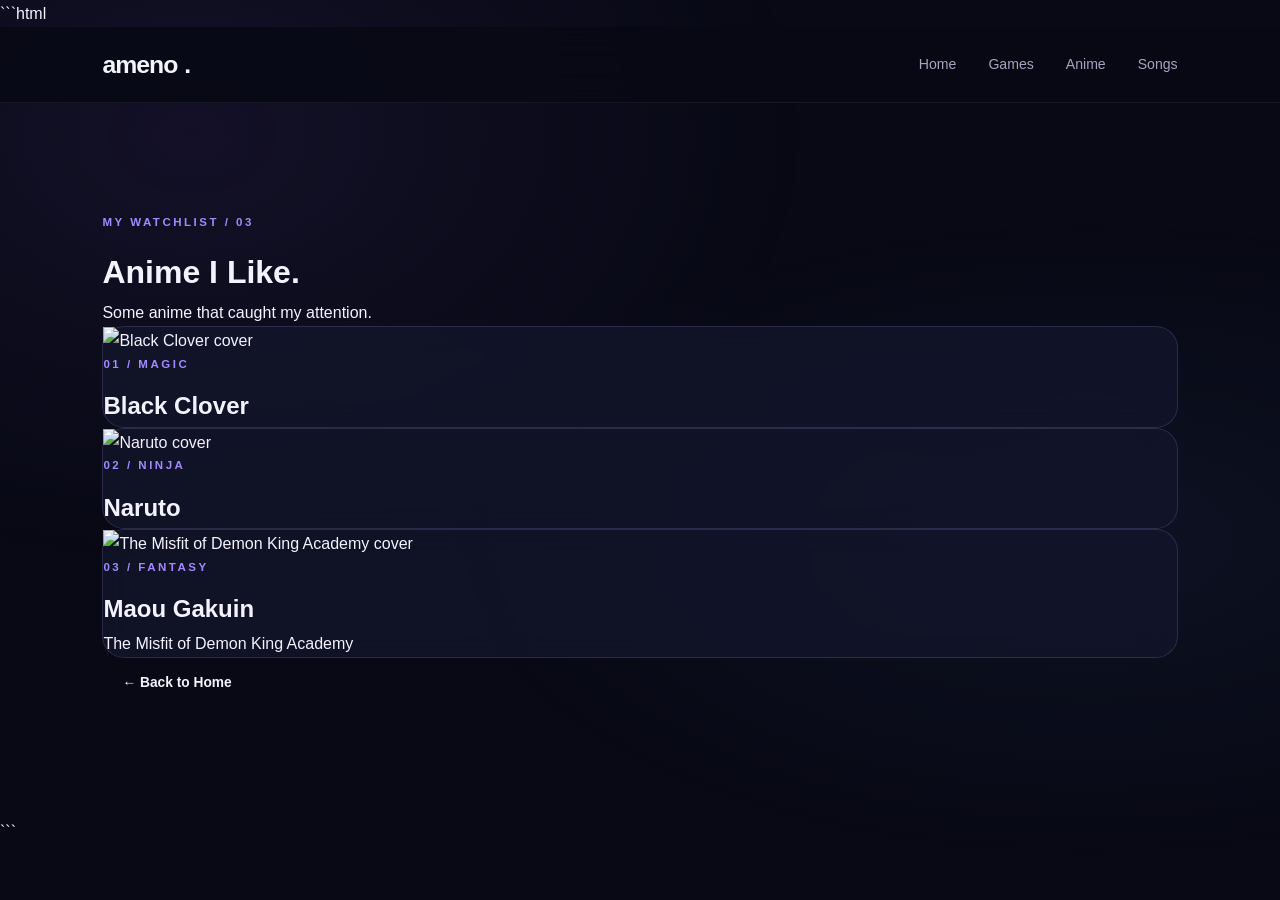
==== anime.html @ 4ad90854 "Add anime.html with initial content and layout" ====
```html
<!DOCTYPE html>
<html lang="en">
<head>
  <meta charset="UTF-8">
  <meta name="viewport" content="width=device-width, initial-scale=1.0">
  <title>Anime | ameno.</title>
  <link rel="stylesheet" href="style.css">
</head>
<body>
  <header class="topbar">
    <a href="index.html" class="brand">ameno<span>.</span></a>

    <button class="menu-toggle" id="menuToggle"
      aria-label="Toggle navigation" aria-expanded="false">☰</button>

    <nav class="nav-links" id="navLinks">
      <a href="index.html">Home</a>
      <a href="games.html">Games</a>
      <a href="anime.html">Anime</a>
      <a href="songs.html">Songs</a>
    </nav>
  </header>

  <main class="section">
    <div class="page-header reveal">
      <p class="section-index">MY WATCHLIST / 03</p>
      <h1>Anime I Like<span>.</span></h1>
      <p class="page-description">
        Some anime that caught my attention.
      </p>
    </div>

    <div class="anime-grid">
      <article class="anime-card glass reveal">
        <img
          src="https://placehold.co/600x850/17152b/c7b5ff?text=BLACK+CLOVER"
          alt="Black Clover cover">
        <div class="anime-info">
          <p class="section-index">01 / MAGIC</p>
          <h2>Black Clover</h2>
        </div>
      </article>

      <article class="anime-card glass reveal">
        <img
          src="https://placehold.co/600x850/17152b/c7b5ff?text=NARUTO"
          alt="Naruto cover">
        <div class="anime-info">
          <p class="section-index">02 / NINJA</p>
          <h2>Naruto</h2>
        </div>
      </article>

      <article class="anime-card glass reveal">
        <img
          src="https://placehold.co/600x850/17152b/c7b5ff?text=MAOU+GAKUIN"
          alt="The Misfit of Demon King Academy cover">
        <div class="anime-info">
          <p class="section-index">03 / FANTASY</p>
          <h2>Maou Gakuin</h2>
          <p>The Misfit of Demon King Academy</p>
        </div>
      </article>
    </div>

    <div class="page-bottom reveal">
      <a href="index.html" class="button">← Back to Home</a>
    </div>
  </main>

  <button id="topButton" class="top-button"
    aria-label="Back to top">↑</button>

  <script src="script.js"></script>
</body>
</html>
```
---- style.css ----
/* =========================
   AMENO. — GLOBAL STYLE
========================= */

:root {
  --bg: #080914;
  --bg-soft: #0d1020;
  --panel: rgba(20, 23, 45, 0.72);
  --panel-hover: rgba(30, 33, 61, 0.88);
  --text: #f4f2ff;
  --muted: #a4a5c0;
  --purple: #a18aff;
  --purple-light: #c5b7ff;
  --blue: #85b8ff;
  --border: rgba(177, 165, 255, 0.16);
  --radius: 22px;
  --font: "DM Sans", sans-serif;
  --heading: "Space Grotesk", sans-serif;
}

* {
  box-sizing: border-box;
  margin: 0;
  padding: 0;
}

html {
  scroll-behavior: smooth;
  scroll-padding-top: 100px;
}

body {
  position: relative;
  overflow-x: hidden;
  background: var(--bg);
  color: var(--text);
  font-family: var(--font);
  line-height: 1.7;
}

body::before {
  position: fixed;
  inset: 0;
  z-index: -2;
  background:
    radial-gradient(ellipse at 15% 15%, rgba(91, 69, 173, 0.13), transparent 40%),
    radial-gradient(ellipse at 85% 60%, rgba(61, 94, 165, 0.10), transparent 42%);
  content: "";
  pointer-events: none;
}

a {
  color: inherit;
}

button,
a {
  -webkit-tap-highlight-color: transparent;
}

button {
  font: inherit;
}

img {
  display: block;
  max-width: 100%;
}

::selection {
  color: white;
  background: #7560c8;
}

.ambient {
  position: fixed;
  z-index: -1;
  width: 350px;
  height: 350px;
  border-radius: 50%;
  filter: blur(110px);
  opacity: 0.12;
  pointer-events: none;
}

.ambient-one {
  top: 10%;
  left: -180px;
  background: #8a62ff;
}

.ambient-two {
  right: -180px;
  bottom: 5%;
  background: #4b8dff;
}

/* =========================
   HEADER & NAVIGATION
========================= */

.topbar {
  position: sticky;
  top: 0;
  z-index: 100;
  display: flex;
  align-items: center;
  justify-content: space-between;
  min-height: 76px;
  padding: 14px 8%;
  border-bottom: 1px solid rgba(255, 255, 255, 0.055);
  background: rgba(8, 9, 20, 0.82);
  backdrop-filter: blur(18px);
  -webkit-backdrop-filter: blur(18px);
}

.brand {
  display: inline-flex;
  align-items: center;
  gap: 7px;
  font-family: var(--heading);
  font-size: 1.55rem;
  font-weight: 700;
  text-decoration: none;
  letter-spacing: -1px;
}

.brand-mark,
.brand-dot {
  color: var(--purple);
}

.brand-mark {
  font-size: 1.1rem;
}

.topbar nav {
  display: flex;
  align-items: center;
  gap: 32px;
}

.topbar nav a {
  color: var(--muted);
  font-size: 0.88rem;
  text-decoration: none;
  transition: color 0.2s ease;
}

.topbar nav a:hover {
  color: var(--text);
}

.topbar nav .nav-cta {
  padding: 9px 16px;
  border: 1px solid var(--border);
  border-radius: 100px;
  color: var(--text);
}

.topbar nav .nav-cta:hover {
  border-color: var(--purple);
  background: rgba(161, 138, 255, 0.1);
}

.menu-toggle {
  display: none;
  border: 0;
  background: transparent;
  color: var(--text);
  font-size: 1.5rem;
  cursor: pointer;
}

/* =========================
   GENERAL SECTIONS
========================= */

.section {
  position: relative;
  width: min(1120px, 84%);
  margin-inline: auto;
  padding: 110px 0;
}

.section-heading {
  margin-bottom: 42px;
}

.section-index {
  display: inline-block;
  margin-bottom: 12px;
  color: var(--purple);
  font-size: 0.72rem;
  font-weight: 700;
  letter-spacing: 2.5px;
}

.section-heading h2,
.contact-panel h2 {
  font-family: var(--heading);
  font-size: clamp(2rem, 4vw, 3.2rem);
  font-weight: 600;
  line-height: 1.2;
  letter-spacing: -1.8px;
}

.section-heading h2 em,
.contact-panel h2 em {
  color: var(--purple-light);
  font-style: normal;
}

.glass {
  border: 1px solid var(--border);
  border-radius: var(--radius);
  background: var(--panel);
  backdrop-filter: blur(14px);
  -webkit-backdrop-filter: blur(14px);
}

/* =========================
   HERO
========================= */

.hero {
  display: grid;
  grid-template-columns: 1.1fr 0.9fr;
  align-items: center;
  gap: 60px;
  min-height: 690px;
  padding-top: 80px;
  padding-bottom: 120px;
}

.hero-copy {
  position: relative;
  z-index: 2;
}

.eyebrow {
  display: inline-flex;
  align-items: center;
  gap: 10px;
  padding: 8px 13px;
  border: 1px solid var(--border);
  border-radius: 100px;
  background: rgba(255, 255, 255, 0.025);
  color: var(--muted);
  font-size: 0.68rem;
  font-weight: 600;
  letter-spacing: 1.5px;
}

.pulse {
  width: 7px;
  height: 7px;
  border-radius: 50%;
  background: #91e8c3;
  box-shadow: 0 0 12px rgba(145, 232, 195, 0.6);
  animation: pulse 2s infinite;
}

.jp {
  margin-top: 30px;
  color: var(--purple-light);
  font-size: 0.9rem;
  letter-spacing: 2px;
}

.hero h1 {
  margin: 12px 0 20px;
  font-family: var(--heading);
  font-size: clamp(2.6rem, 5.2vw, 4.7rem);
  font-weight: 700;
  line-height: 1.08;
  letter-spacing: -3px;
}

.hero h1 > span:first-of-type {
  color: var(--purple-light);
}

.title-star {
  display: inline-block;
  margin-left: 8px;
  color: var(--purple);
  font-size: 0.55em;
  vertical-align: top;
}

.hero-desc {
  max-width: 420px;
  color: var(--muted);
  font-size: 1rem;
}

.hero-actions {
  display: flex;
  flex-wrap: wrap;
  gap: 13px;
  margin-top: 30px;
}

.button {
  display: inline-flex;
  align-items: center;
  justify-content: center;
  gap: 12px;
  min-height: 46px;
  padding: 12px 19px;
  border: 1px solid transparent;
  border-radius: 12px;
  font-size: 0.86rem;
  font-weight: 700;
  text-decoration: none;
  transition:
    transform 0.2s ease,
    background 0.2s ease,
    border-color 0.2s ease;
}

.button:hover {
  transform: translateY(-3px);
}

.button.primary {
  background: linear-gradient(120deg, #a28bff, #8072e8);
  color: #111020;
  box-shadow: 0 8px 28px rgba(126, 103, 231, 0.2);
}

.button.primary:hover {
  background: linear-gradient(120deg, #c2b3ff, #9a8bff);
}

.button.ghost {
  border-color: var(--border);
  background: rgba(255, 255, 255, 0.025);
  color: var(--text);
}

.button.ghost:hover {
  border-color: var(--purple);
}

.mini-status {
  display: flex;
  align-items: center;
  gap: 12px;
  margin-top: 43px;
}

.status-avatar {
  display: grid;
  width: 43px;
  height: 43px;
  place-items: center;
  border: 1px solid var(--border);
  border-radius: 14px;
  background: linear-gradient(135deg, #252344, #171a32);
  color: var(--purple-light);
  font-size: 1.2rem;
}

.mini-status > div {
  display: flex;
  flex-direction: column;
}

.mini-status strong {
  font-size: 0.85rem;
}

.mini-status small {
  color: var(--muted);
  font-size: 0.72rem;
}

.status-live {
  margin-left: auto;
  color: #91e8c3;
  font-size: 0.65rem;
  letter-spacing: 1px;
}

/* Hero artwork */

.hero-art {
  position: relative;
  display: grid;
  min-width: 0;
  min-height: 460px;
  place-items: center;
}

.character-card {
  position: relative;
  z-index: 2;
  width: min(310px, 80%);
  overflow: hidden;
  border: 1px solid rgba(191, 174, 255, 0.3);
  border-radius: 170px 170px 24px 24px;
  background: #16152b;
  box-shadow:
    0 0 70px rgba(132, 104, 255, 0.13),
    0 25px 70px rgba(0, 0, 0, 0.3);
  transform: rotate(2deg);
  transition: transform 0.4s ease;
}

.character-card:hover {
  transform: rotate(0deg) translateY(-5px);
}

.anime-art {
  width: 100%;
  height: 400px;
  object-fit: cover;
  object-position: center;
}

.character-caption {
  display: flex;
  align-items: center;
  justify-content: space-between;
  padding: 13px 17px;
  background: rgba(17, 16, 35, 0.95);
  font-size: 0.74rem;
}

.character-caption span:last-child {
  color: var(--purple-light);
}

.art-orbit {
  position: absolute;
  width: 390px;
  height: 390px;
  border: 1px solid rgba(174, 157, 255, 0.15);
  border-radius: 50%;
}

.orbit-a {
  transform: rotate(28deg) scaleY(0.75);
}

.orbit-b {
  transform: rotate(-35deg) scaleY(0.85);
  border-style: dashed;
  opacity: 0.65;
}

.art-label {
  position: absolute;
  z-index: 3;
  color: var(--muted);
  font-size: 0.62rem;
  letter-spacing: 2px;
}

.label-top {
  top: 15px;
  right: 0;
}

.label-bottom {
  bottom: 12px;
  left: 0;
}

.label-bottom span {
  color: var(--purple);
}

.art-spark {
  position: absolute;
  z-index: 3;
  color: var(--purple-light);
  animation: float 4s ease-in-out infinite;
}

.spark-one {
  top: 17%;
  left: 7%;
  font-size: 2rem;
}

.spark-two {
  top: 38%;
  right: 3%;
  font-size: 1.5rem;
  animation-delay: -1s;
}

.spark-three {
  right: 13%;
  bottom: 15%;
  font-size: 1.3rem;
  animation-delay: -2s;
}

.scroll-cue {
  position: absolute;
  bottom: 35px;
  left: 0;
  display: flex;
  align-items: center;
  gap: 12px;
  color: var(--muted);
  font-size: 0.63rem;
  letter-spacing: 2px;
  text-decoration: none;
}

.scroll-cue span {
  width: 26px;
  height: 1px;
  background: var(--purple);
}

/* =========================
   ABOUT ME
========================= */

.about-grid {
  display: grid;
  grid-template-columns: 1.1fr 0.9fr;
  gap: 22px;
}

.about-note {
  padding: 34px;
}

.note-icon {
  display: grid;
  width: 44px;
  height: 44px;
  margin-bottom: 24px;
  place-items: center;
  border: 1px solid var(--border);
  border-radius: 14px;
  background: rgba(161, 138, 255, 0.08);
  color: var(--purple-light);
  font-size: 1.4rem;
}

.about-note h3 {
  margin-bottom: 13px;
  font-family: var(--heading);
  font-size: 1.5rem;
}

.about-note p {
  color: #c3c3d8;
  font-size: 0.91rem;
  line-height: 1.9;
}

.about-note strong {
  color: var(--text);
}

.about-note .muted {
  margin-top: 23px;
  padding-top: 18px;
  border-top: 1px solid var(--border);
  color: var(--purple-light);
  font-size: 0.85rem;
  font-style: italic;
}

.stats-grid {
  display: grid;
  grid-template-columns: repeat(2, minmax(0, 1fr));
  gap: 15px;
}

/* Clickable stats */

.stat-link {
  display: flex;
  min-width: 0;
  min-height: 155px;
  flex-direction: column;
  align-items: flex-start;
  justify-content: center;
  padding: 22px;
  color: inherit;
  text-decoration: none;
  cursor: pointer;
  transition:
    transform 0.25s ease,
    border-color 0.25s ease,
    background 0.25s ease,
    box-shadow 0.25s ease;
}

.stat-link:hover {
  transform: translateY(-5px);
  border-color: rgba(161, 138, 255, 0.65);
  background: var(--panel-hover);
  box-shadow: 0 12px 35px rgba(87, 68, 160, 0.12);
}

.stat-link:focus-visible {
  outline: 2px solid var(--purple-light);
  outline-offset: 4px;
}

.stat-symbol {
  margin-bottom: 4px;
  color: var(--purple-light);
  font-size: 1.25rem;
}

.stat-link strong {
  font-family: var(--heading);
  font-size: 2rem;
  line-height: 1.3;
}

.stat-link small {
  margin-top: 7px;
  color: var(--muted);
  font-size: 0.64rem;
  font-weight: 700;
  letter-spacing: 1px;
}

/* Make anchor targets visible below sticky header */

#games,
#anime,
#songs {
  scroll-margin-top: 110px;
}

/* =========================
   INTEREST CARDS
========================= */

.interest-grid {
  display: grid;
  grid-template-columns: repeat(3, minmax(0, 1fr));
  gap: 22px;
}

.interest-card {
  min-width: 0;
  overflow: hidden;
  border: 1px solid var(--border);
  border-radius: var(--radius);
  background: rgba(16, 18, 36, 0.76);
  transition:
    transform 0.3s ease,
    border-color 0.3s ease,
    box-shadow 0.3s ease;
}

.interest-card:hover {
  transform: translateY(-7px);
  border-color: rgba(161, 138, 255, 0.42);
  box-shadow: 0 18px 45px rgba(0, 0, 0, 0.16);
}

.interest-art {
  position: relative;
  display: flex;
  min-height: 175px;
  align-items: flex-end;
  justify-content: space-between;
  overflow: hidden;
  padding: 20px;
}

.interest-art::before,
.interest-art::after {
  position: absolute;
  border: 1px solid rgba(255, 255, 255, 0.13);
  border-radius: 50%;
  content: "";
}

.interest-art::before {
  top: -65px;
  right: -25px;
  width: 190px;
  height: 190px;
}

.interest-art::after {
  top: -35px;
  right: 15px;
  width: 125px;
  height: 125px;
}

.interest-art span,
.interest-art b {
  position: relative;
  z-index: 1;
}

.interest-art span {
  font-size: 0.67rem;
  font-weight: 700;
  letter-spacing: 2px;
}

.interest-art b {
  font-size: 2rem;
  font-weight: 400;
}

.anime-bg {
  background:
    radial-gradient(circle at 80% 25%, rgba(198, 160, 255, 0.5), transparent 30%),
    linear-gradient(135deg, #322750, #15172f 75%);
}

.game-bg {
  background:
    radial-gradient(circle at 80% 25%, rgba(111, 177, 255, 0.4), transparent 30%),
    linear-gradient(135deg, #1b3652, #15172f 75%);
}

.music-bg {
  background:
    radial-gradient(circle at 80% 25%, rgba(255, 159, 215, 0.34), transparent 30%),
    linear-gradient(135deg, #482643, #17162f 75%);
}

.interest-content {
  padding: 24px;
}

.pill {
  display: inline-block;
  padding: 5px 9px;
  border: 1px solid var(--border);
  border-radius: 100px;
  color: var(--purple-light);
  font-size: 0.6rem;
  font-weight: 700;
  letter-spacing: 1.2px;
}

.interest-content h3 {
  margin: 15px 0 10px;
  font-family: var(--heading);
  font-size: 1.28rem;
  line-height: 1.4;
}

.interest-content p {
  min-height: 75px;
  color: var(--muted);
  font-size: 0.84rem;
  line-height: 1.8;
}

.interest-content ul {
  display: grid;
  gap: 10px;
  margin-top: 20px;
  padding-top: 17px;
  border-top: 1px solid var(--border);
  list-style: none;
}

.interest-content li {
  position: relative;
  padding-left: 18px;
  color: #d6d3eb;
  font-size: 0.83rem;
}

.interest-content li::before {
  position: absolute;
  top: 0;
  left: 0;
  color: var(--purple);
  content: "✦";
  font-size: 0.7rem;
}

.interest-content li strong {
  color: var(--text);
}

/* =========================
   GALLERY / MOODBOARD
========================= */

.moodboard {
  display: grid;
  grid-template-columns: 1.2fr 0.8fr 0.8fr;
  grid-template-rows: 150px 150px;
  gap: 16px;
}

.mood {
  position: relative;
  display: flex;
  align-items: flex-end;
  justify-content: space-between;
  overflow: hidden;
  padding: 22px;
  border: 1px solid var(--border);
  border-radius: 20px;
  background: linear-gradient(135deg, #24203f, #10152b);
  transition: transform 0.3s ease, border-color 0.3s ease;
}

.mood:hover {
  transform: translateY(-4px);
  border-color: rgba(161, 138, 255, 0.45);
}

.mood::before {
  position: absolute;
  top: -55px;
  right: -30px;
  width: 180px;
  height: 180px;
  border: 1px solid rgba(202, 187, 255, 0.2);
  border-radius: 50%;
  content: "";
}

.mood span,
.mood b {
  position: relative;
  z-index: 1;
}

.mood span {
  font-size: 0.77rem;
  letter-spacing: 1px;
}

.mood b {
  color: var(--purple-light);
  font-size: 1.8rem;
  font-weight: 400;
}

.mood-one {
  grid-row: span 2;
  background:
    radial-gradient(ellipse at 65% 20%, rgba(172, 129, 255, 0.28), transparent 50%),
    linear-gradient(145deg, #292044, #111429);
}

.mood-two {
  background:
    radial-gradient(ellipse at 80% 20%, rgba(111, 170, 255, 0.24), transparent 50%),
    linear-gradient(145deg, #172d48, #111429);
}

.mood-three {
  background:
    radial-gradient(ellipse at 80% 20%, rgba(240, 153, 218, 0.22), transparent 50%),
    linear-gradient(145deg, #39233e, #111429);
}

.mood-four {
  grid-column: span 2;
  background:
    radial-gradient(ellipse at 80% 20%, rgba(154, 140, 255, 0.25), transparent 50%),
    linear-gradient(145deg, #242142, #111429);
}

/* =========================
   CONTACT
========================= */

.contact {
  padding-top: 80px;
  padding-bottom: 110px;
}

.contact-panel {
  position: relative;
  overflow: hidden;
  padding: 65px 30px;
  border: 1px solid var(--border);
  border-radius: 28px;
  background:
    radial-gradient(ellipse at 50% 120%, rgba(121, 94, 224, 0.19), transparent 60%),
    rgba(18, 19, 39, 0.82);
  text-align: center;
}

.contact-panel h2 {
  max-width: 700px;
  margin: 0 auto;
}

.contact-panel > p {
  max-width: 470px;
  margin: 20px auto 25px;
  color: var(--muted);
  font-size: 0.92rem;
}

.contact-star {
  margin: 5px 0 18px;
  color: var(--purple-light);
  font-size: 2rem;
  animation: float 4s ease-in-out infinite;
}

.contact-panel > small {
  display: block;
  margin-top: 15px;
  color: #8586a5;
  font-size: 0.7rem;
}

/* =========================
   FOOTER
========================= */

footer {
  display: flex;
  align-items: center;
  justify-content: space-between;
  gap: 20px;
  padding: 25px 8%;
  border-top: 1px solid rgba(255, 255, 255, 0.07);
  background: rgba(8, 9, 20, 0.65);
}

footer .brand {
  font-size: 1.25rem;
}

footer > span,
footer > a:last-child {
  color: var(--muted);
  font-size: 0.65rem;
  letter-spacing: 1.2px;
  text-decoration: none;
}

footer > a:last-child:hover {
  color: var(--purple-light);
}

/* Back to top button */

.top-button {
  position: fixed;
  right: 25px;
  bottom: 25px;
  z-index: 90;
  display: grid;
  width: 43px;
  height: 43px;
  place-items: center;
  border: 1px solid var(--border);
  border-radius: 14px;
  background: rgba(22, 22, 44, 0.92);
  color: var(--text);
  font-size: 1.2rem;
  cursor: pointer;
  opacity: 0;
  pointer-events: none;
  transform: translateY(10px);
  transition: opacity 0.25s ease, transform 0.25s ease;
}

.top-button.visible {
  opacity: 1;
  pointer-events: auto;
  transform: translateY(0);
}

.top-button:hover {
  border-color: var(--purple);
}

/* =========================
   REVEAL ANIMATION
========================= */

.reveal {
  animation: reveal-in 0.8s ease both;
}

@keyframes reveal-in {
  from {
    opacity: 0;
    transform: translateY(18px);
  }

  to {
    opacity: 1;
    transform: translateY(0);
  }
}

@keyframes float {
  0%, 100% {
    transform: translateY(0);
  }

  50% {
    transform: translateY(-10px);
  }
}

@keyframes pulse {
  0%, 100% {
    opacity: 1;
  }

  50% {
    opacity: 0.45;
  }
}

/* =========================
   TABLET
========================= */

@media (max-width: 900px) {
  .section {
    width: 88%;
    padding-top: 85px;
    padding-bottom: 85px;
  }

  .hero {
    gap: 25px;
    min-height: 610px;
  }

  .hero h1 {
    font-size: clamp(2.5rem, 6vw, 3.6rem);
  }

  .hero-art {
    min-height: 390px;
  }

  .character-card {
    width: min(280px, 90%);
  }

  .anime-art {
    height: 340px;
  }

  .art-orbit {
    width: 310px;
    height: 310px;
  }

  .about-grid {
    grid-template-columns: 1fr;
  }

  .interest-grid {
    grid-template-columns: repeat(2, minmax(0, 1fr));
  }

  .moodboard {
    grid-template-rows: 130px 130px;
  }
}

/* =========================
   MOBILE
========================= */

@media (max-width: 600px) {
  .topbar {
    min-height: 66px;
    padding: 12px 6%;
  }

  .brand {
    font-size: 1.4rem;
  }

  .menu-toggle {
    display: block;
  }

  .topbar nav {
    position: absolute;
    top: calc(100% + 1px);
    right: 0;
    left: 0;
    display: none;
    align-items: stretch;
    gap: 0;
    padding: 12px 6% 18px;
    border-bottom: 1px solid var(--border);
    background: rgba(8, 9, 20, 0.97);
    backdrop-filter: blur(18px);
  }

  .topbar nav.open {
    display: flex;
    flex-direction: column;
  }

  .topbar nav a {
    padding: 12px 5px;
  }

  .topbar nav .nav-cta {
    margin-top: 6px;
    text-align: center;
  }

  .section {
    width: 88%;
    padding-top: 72px;
    padding-bottom: 72px;
  }

  .hero {
    grid-template-columns: 1fr;
    gap: 25px;
    min-height: auto;
    padding-top: 65px;
    padding-bottom: 100px;
  }

  .hero h1 {
    font-size: clamp(2.6rem, 11vw, 4rem);
    letter-spacing: -2px;
  }

  .jp {
    margin-top: 23px;
  }

  .hero-desc {
    font-size: 0.9rem;
  }

  .hero-art {
    min-height: 390px;
    margin-top: 10px;
  }

  .character-card {
    width: min(280px, 76%);
  }

  .anime-art {
    height: 350px;
  }

  .art-orbit {
    width: min(340px, 95vw);
    height: min(340px, 95vw);
  }

  .label-top {
    right: 3%;
  }

  .label-bottom {
    left: 3%;
  }

  .scroll-cue {
    bottom: 30px;
  }

  .section-heading {
    margin-bottom: 30px;
  }

  .section-heading h2,
  .contact-panel h2 {
    font-size: clamp(2rem, 9vw, 2.8rem);
    letter-spacing: -1.3px;
  }

  .about-note {
    padding: 25px;
  }

  .about-note h3 {
    font-size: 1.35rem;
  }

  .about-note p {
    font-size: 0.86rem;
  }

  .stats-grid {
    gap: 11px;
  }

  .stat-link {
    min-height: 135px;
    padding: 17px;
  }

  .stat-link strong {
    font-size: 1.7rem;
  }

  .stat-link small {
    font-size: 0.58rem;
    letter-spacing: 0.6px;
  }

  .interest-grid {
    grid-template-columns: 1fr;
    gap: 18px;
  }

  .interest-art {
    min-height: 155px;
  }

  .interest-content p {
    min-height: auto;
  }

  .moodboard {
    grid-template-columns: 1fr 1fr;
    grid-template-rows: 170px 120px 120px;
    gap: 11px;
  }

  .mood {
    padding: 15px;
  }

  .mood-one {
    grid-row: span 2;
  }

  .mood-four {
    grid-column: span 2;
  }

  .contact {
    padding-top: 50px;
  }

  .contact-panel {
    padding: 45px 20px;
  }

  .contact-panel > p {
    font-size: 0.85rem;
  }

  footer {
    flex-wrap: wrap;
    justify-content: center;
    padding: 25px 6%;
    text-align: center;
  }

  footer > span {
    order: 3;
    width: 100%;
  }

  .top-button {
    right: 15px;
    bottom: 15px;
  }
}

/* =========================
   SMALL MOBILE
========================= */

@media (max-width: 360px) {
  .hero h1 {
    font-size: 2.35rem;
  }

  .hero-actions {
    flex-direction: column;
    align-items: stretch;
  }

  .mini-status {
    gap: 8px;
  }

  .mini-status small {
    font-size: 0.65rem;
  }

  .status-live {
    font-size: 0.55rem;
  }

  .stat-link {
    padding: 13px;
  }

  .stat-link strong {
    font-size: 1.5rem;
  }
}

/* Respect accessibility preferences */

@media (prefers-reduced-motion: reduce) {
  *,
  *::before,
  *::after {
    scroll-behavior: auto !important;
    animation-duration: 0.01ms !important;
    animation-iteration-count: 1 !important;
    transition-duration: 0.01ms !important;
  }
}


/* Scroll reveal */
.reveal {
  opacity: 0;
  transform: translateY(22px);
  transition:
    opacity 0.65s ease,
    transform 0.65s ease;
}

.reveal.in-view {
  opacity: 1;
  transform: translateY(0);
}
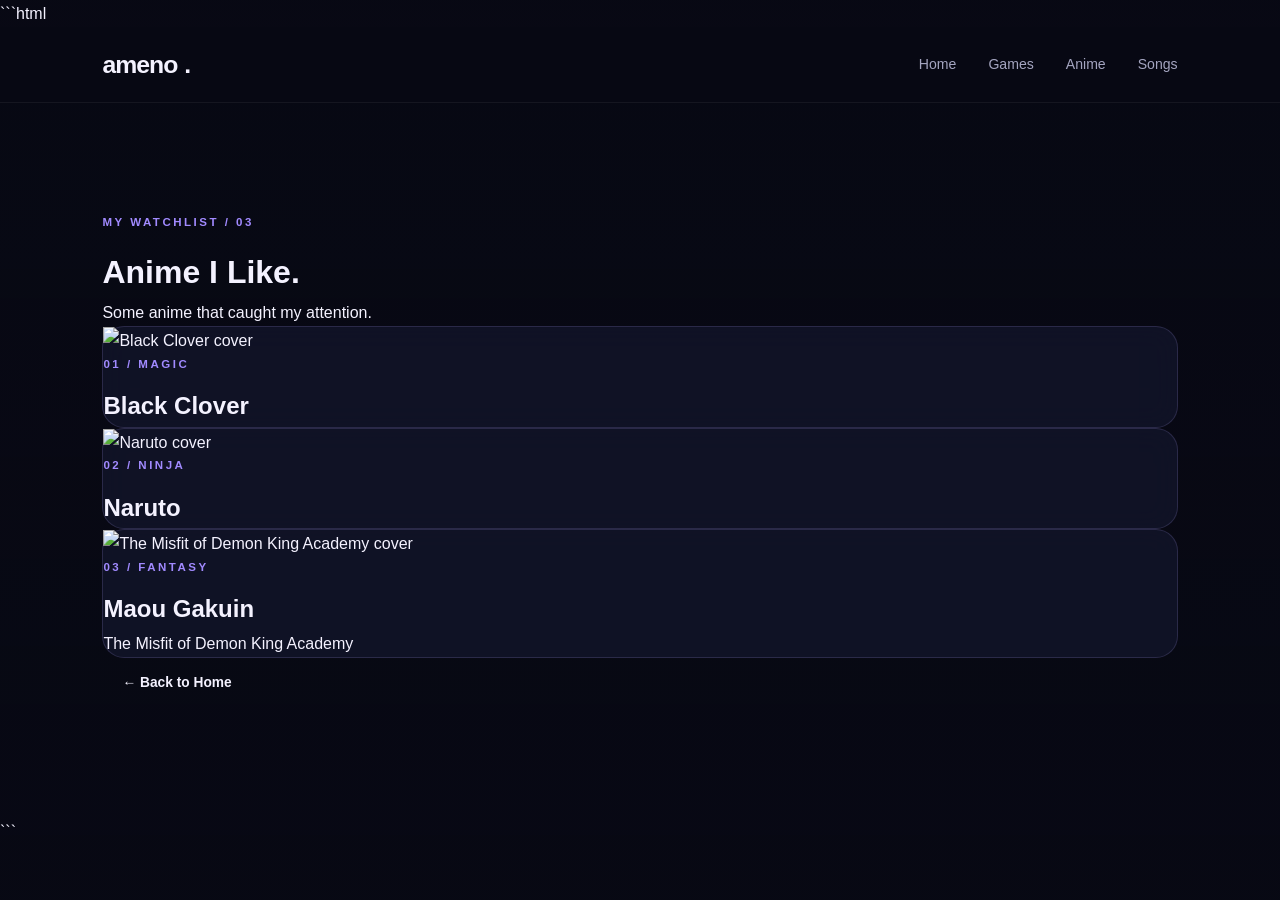
==== commit 1a0d2ec8: "Update anime.html" ====
--- a/anime.html
+++ b/anime.html
@@ -34,7 +34,7 @@
     <div class="anime-grid">
       <article class="anime-card glass reveal">
         <img
-          src="https://placehold.co/600x850/17152b/c7b5ff?text=BLACK+CLOVER"
+          src="https://i.pinimg.com/736x/27/dd/a6/27dda6bb9b3f27ebf2ee9bd5dd9ac6cd.jpgR"
           alt="Black Clover cover">
         <div class="anime-info">
           <p class="section-index">01 / MAGIC</p>
@@ -44,7 +44,7 @@
 
       <article class="anime-card glass reveal">
         <img
-          src="https://placehold.co/600x850/17152b/c7b5ff?text=NARUTO"
+          src="https://i.pinimg.com/736x/a8/4e/79/a84e79ad5d11991ee4a827ebd3284d70.jpg"
           alt="Naruto cover">
         <div class="anime-info">
           <p class="section-index">02 / NINJA</p>
@@ -54,7 +54,7 @@
 
       <article class="anime-card glass reveal">
         <img
-          src="https://placehold.co/600x850/17152b/c7b5ff?text=MAOU+GAKUIN"
+          src="https://i.pinimg.com/736x/e4/8b/f3/e48bf3ddf693b8698933d5f902a15b43.jpg"
           alt="The Misfit of Demon King Academy cover">
         <div class="anime-info">
           <p class="section-index">03 / FANTASY</p>
--- a/style.css
+++ b/style.css
@@ -39,16 +39,22 @@
   line-height: 1.7;
 }
 
+
 body::before {
   position: fixed;
   inset: 0;
   z-index: -2;
   background:
-    radial-gradient(ellipse at 15% 15%, rgba(91, 69, 173, 0.13), transparent 40%),
-    radial-gradient(ellipse at 85% 60%, rgba(61, 94, 165, 0.10), transparent 42%);
+    linear-gradient(
+      rgba(8, 9, 20, 0.48),
+      rgba(8, 9, 20, 0.72)
+    ),
+    url("https://i.pinimg.com/1200x/83/8e/c8/838ec872b3f4133b260f1db4d7f894c8.jpg")
+    center center / cover no-repeat;
   content: "";
   pointer-events: none;
 }
+
 
 a {
   color: inherit;
@@ -1325,18 +1331,3 @@
     transition-duration: 0.01ms !important;
   }
 }
-
-
-/* Scroll reveal */
-.reveal {
-  opacity: 0;
-  transform: translateY(22px);
-  transition:
-    opacity 0.65s ease,
-    transform 0.65s ease;
-}
-
-.reveal.in-view {
-  opacity: 1;
-  transform: translateY(0);
-}
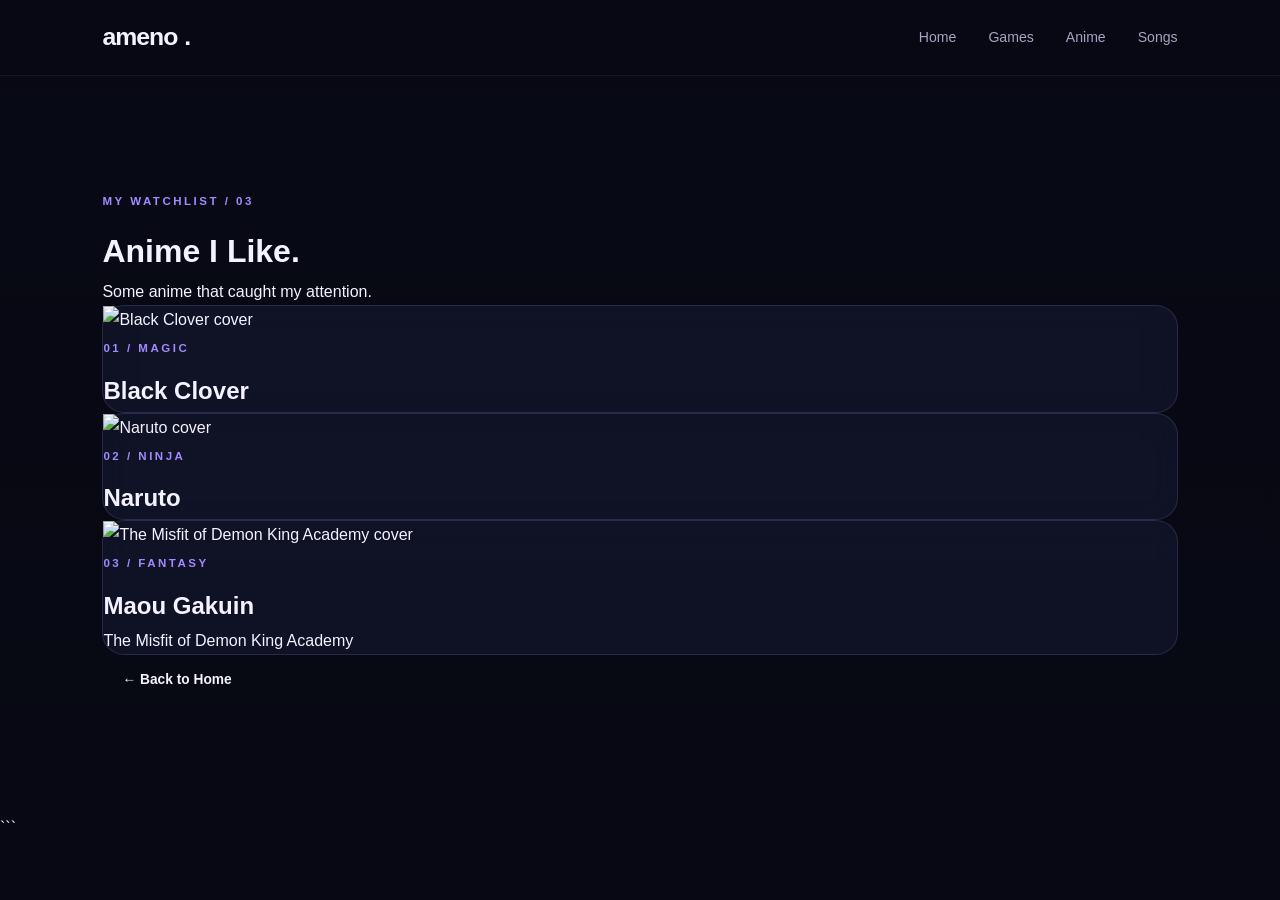
==== commit fe072a92: "Update anime.html" ====
--- a/anime.html
+++ b/anime.html
@@ -1,4 +1,3 @@
-```html
 <!DOCTYPE html>
 <html lang="en">
 <head>
@@ -34,7 +33,7 @@
     <div class="anime-grid">
       <article class="anime-card glass reveal">
         <img
-          src="https://i.pinimg.com/736x/27/dd/a6/27dda6bb9b3f27ebf2ee9bd5dd9ac6cd.jpgR"
+          src="https://i.pinimg.com/736x/8c/94/e2/8c94e285b7a7a8ae8dfb73b587fb9cfe.jpg"
           alt="Black Clover cover">
         <div class="anime-info">
           <p class="section-index">01 / MAGIC</p>
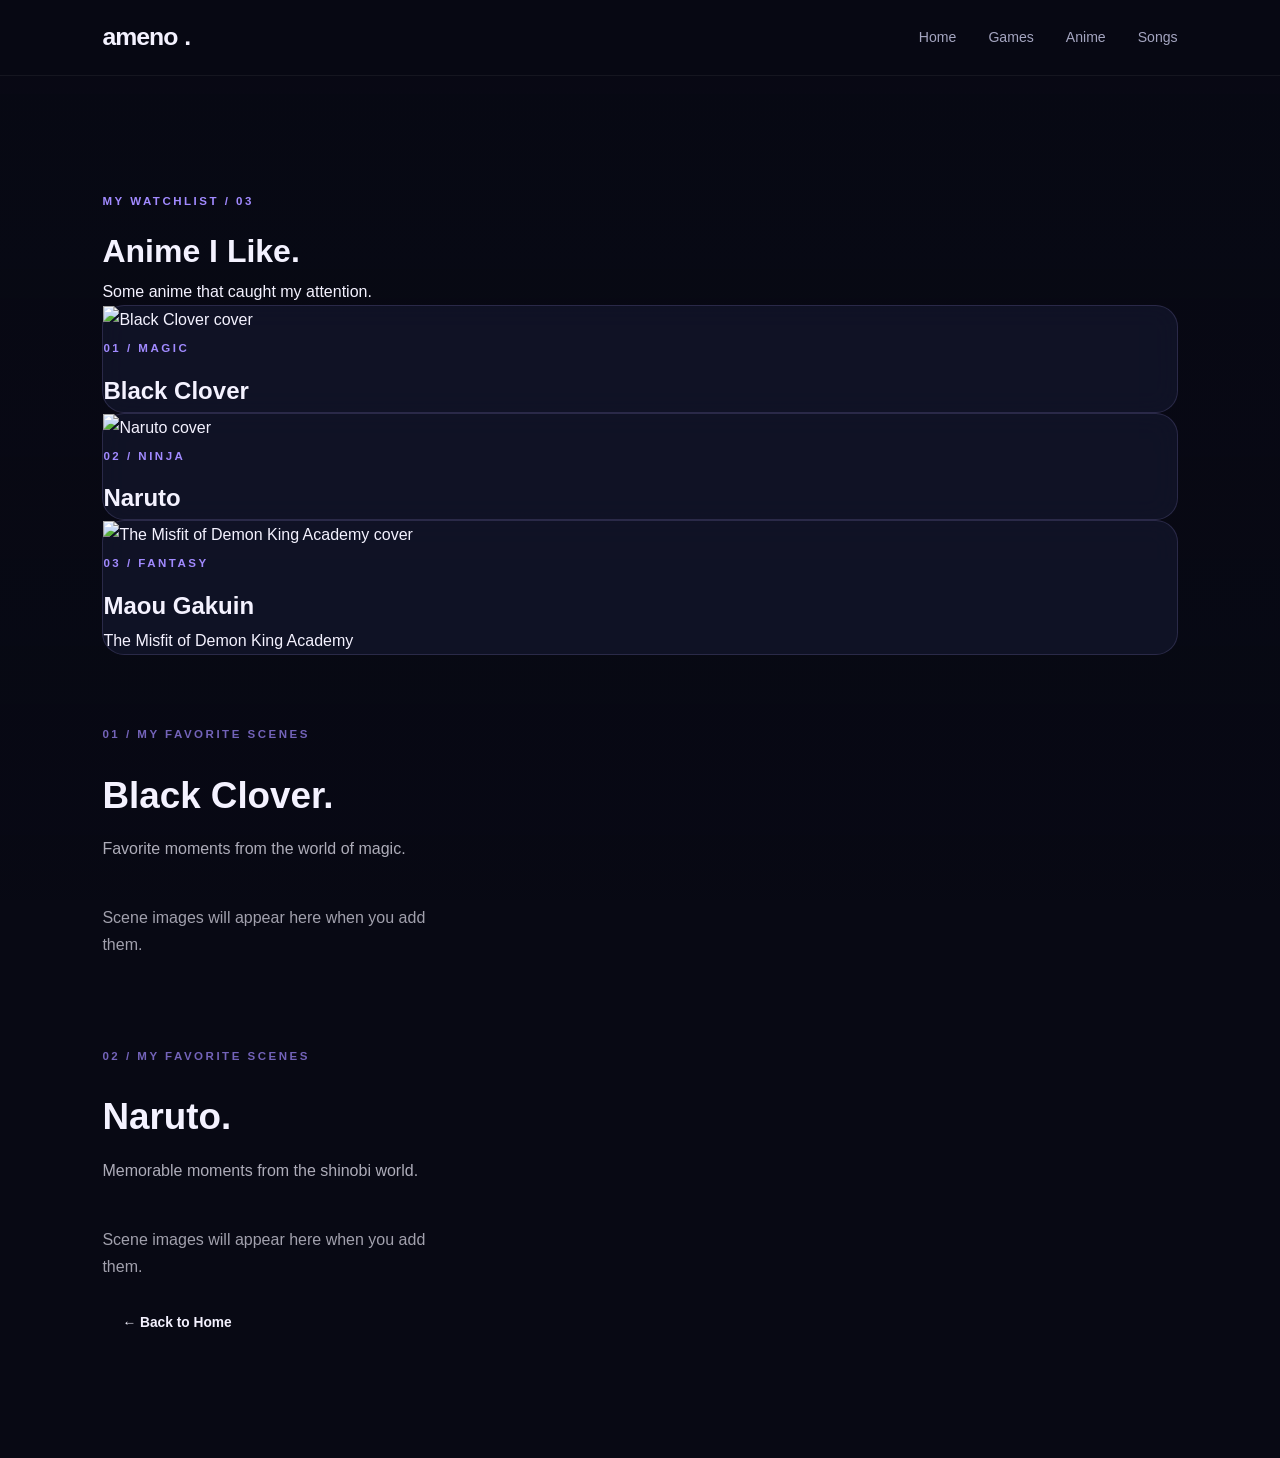
==== commit d1aabb7d: "Implement anime scene galleries and lightbox Added styles and structure for anime scene galleries an" ====
--- a/anime.html
+++ b/anime.html
@@ -1,3 +1,4 @@
+
 <!DOCTYPE html>
 <html lang="en">
 <head>
@@ -5,7 +6,205 @@
   <meta name="viewport" content="width=device-width, initial-scale=1.0">
   <title>Anime | ameno.</title>
   <link rel="stylesheet" href="style.css">
+
+  <style>
+    /* Anime scene galleries — scoped to this page */
+    .scene-section {
+      margin-top: 64px;
+      scroll-margin-top: 90px;
+    }
+
+    .scene-heading {
+      margin-bottom: 24px;
+    }
+
+    .scene-heading h2 {
+      font-size: clamp(1.6rem, 4vw, 2.3rem);
+      margin: 8px 0;
+    }
+
+    .scene-heading p {
+      opacity: .7;
+      line-height: 1.7;
+    }
+
+    .scene-grid {
+      display: grid;
+      grid-template-columns: repeat(3, minmax(0, 1fr));
+      gap: 18px;
+    }
+
+    .scene-card {
+      position: relative;
+      overflow: hidden;
+      border-radius: 14px;
+      border: 1px solid rgba(255,255,255,.1);
+      background: rgba(255,255,255,.035);
+      cursor: pointer;
+      padding: 0;
+      text-align: left;
+      color: inherit;
+      font: inherit;
+      transition: transform .25s ease, border-color .25s ease;
+    }
+
+    .scene-card:hover {
+      transform: translateY(-5px);
+      border-color: rgba(160,120,255,.7);
+    }
+
+    .scene-card img {
+      display: block;
+      width: 100%;
+      aspect-ratio: 16 / 10;
+      object-fit: cover;
+      transition: transform .35s ease;
+    }
+
+    .scene-card:hover img {
+      transform: scale(1.04);
+    }
+
+    .scene-caption {
+      display: block;
+      padding: 12px 14px;
+      font-size: .9rem;
+      opacity: .85;
+    }
+
+    .scene-empty {
+      opacity: .65;
+      line-height: 1.7;
+      padding: 18px 0;
+    }
+
+    /* Image lightbox */
+    .scene-lightbox {
+      position: fixed;
+      inset: 0;
+      z-index: 9999;
+      display: none;
+      align-items: center;
+      justify-content: center;
+      padding: 70px 76px;
+      background: rgba(5, 5, 14, .94);
+      backdrop-filter: blur(12px);
+    }
+
+    .scene-lightbox.is-open {
+      display: flex;
+    }
+
+    .scene-lightbox-content {
+      display: flex;
+      flex-direction: column;
+      align-items: center;
+      gap: 12px;
+      max-width: 100%;
+      max-height: 100%;
+    }
+
+    .scene-lightbox img {
+      display: block;
+      max-width: min(100%, 1100px);
+      max-height: calc(100vh - 150px);
+      width: auto;
+      height: auto;
+      object-fit: contain;
+      border-radius: 10px;
+      box-shadow: 0 0 50px rgba(115, 75, 255, .15);
+    }
+
+    .scene-lightbox-caption {
+      color: #fff;
+      text-align: center;
+      font-size: .95rem;
+    }
+
+    .scene-lightbox-close,
+    .scene-lightbox-arrow {
+      position: absolute;
+      display: grid;
+      place-items: center;
+      color: white;
+      background: rgba(255,255,255,.1);
+      border: 1px solid rgba(255,255,255,.16);
+      border-radius: 50%;
+      cursor: pointer;
+      transition: background .2s ease;
+    }
+
+    .scene-lightbox-close:hover,
+    .scene-lightbox-arrow:hover {
+      background: rgba(145,100,255,.5);
+    }
+
+    .scene-lightbox-close {
+      top: 22px;
+      right: 24px;
+      width: 44px;
+      height: 44px;
+      font-size: 25px;
+    }
+
+    .scene-lightbox-arrow {
+      top: 50%;
+      transform: translateY(-50%);
+      width: 48px;
+      height: 48px;
+      font-size: 27px;
+    }
+
+    .scene-lightbox-prev {
+      left: 18px;
+    }
+
+    .scene-lightbox-next {
+      right: 18px;
+    }
+
+    .scene-lightbox-count {
+      color: rgba(255,255,255,.6);
+      font-size: .8rem;
+    }
+
+    @media (max-width: 760px) {
+      .scene-grid {
+        grid-template-columns: repeat(2, minmax(0, 1fr));
+        gap: 12px;
+      }
+
+      .scene-lightbox {
+        padding: 65px 48px;
+      }
+
+      .scene-lightbox-arrow {
+        width: 38px;
+        height: 38px;
+        font-size: 22px;
+      }
+
+      .scene-lightbox-prev {
+        left: 5px;
+      }
+
+      .scene-lightbox-next {
+        right: 5px;
+      }
+
+      .scene-lightbox img {
+        max-height: calc(100vh - 150px);
+      }
+    }
+
+    @media (max-width: 420px) {
+      .scene-grid {
+        grid-template-columns: 1fr;
+      }
+    }
+  </style>
 </head>
+
 <body>
   <header class="topbar">
     <a href="index.html" class="brand">ameno<span>.</span></a>
@@ -30,6 +229,7 @@
       </p>
     </div>
 
+    <!-- Anime cover cards -->
     <div class="anime-grid">
       <article class="anime-card glass reveal">
         <img
@@ -63,15 +263,214 @@
       </article>
     </div>
 
+    <!-- Black Clover gallery -->
+    <section class="scene-section reveal" id="black-clover">
+      <div class="scene-heading">
+        <p class="section-index">01 / MY FAVORITE SCENES</p>
+        <h2>Black Clover<span>.</span></h2>
+        <p>Favorite moments from the world of magic.</p>
+      </div>
+
+      <div class="scene-grid" id="blackCloverGallery">
+        <!-- Add your Black Clover scene images here -->
+        <p class="scene-empty">
+          Your Black Clover scenes will appear here. Add image links to the
+          gallery code when you're ready.
+        </p>
+      </div>
+    </section>
+
+    <!-- Naruto gallery -->
+    <section class="scene-section reveal" id="naruto">
+      <div class="scene-heading">
+        <p class="section-index">02 / MY FAVORITE SCENES</p>
+        <h2>Naruto<span>.</span></h2>
+        <p>Memorable moments from the shinobi world.</p>
+      </div>
+
+      <div class="scene-grid" id="narutoGallery">
+        <!-- Add your Naruto scene images here -->
+        <p class="scene-empty">
+          Your Naruto scenes will appear here. Add image links to the
+          gallery code when you're ready.
+        </p>
+      </div>
+    </section>
+
     <div class="page-bottom reveal">
       <a href="index.html" class="button">← Back to Home</a>
     </div>
   </main>
 
+  <!-- Image viewer -->
+  <div class="scene-lightbox" id="sceneLightbox"
+    role="dialog" aria-modal="true" aria-label="Anime scene viewer">
+
+    <button class="scene-lightbox-close" id="sceneClose"
+      aria-label="Close image viewer">×</button>
+
+    <button class="scene-lightbox-arrow scene-lightbox-prev"
+      id="scenePrev" aria-label="Previous image">‹</button>
+
+    <div class="scene-lightbox-content">
+      <img id="sceneLargeImage" src="" alt="">
+      <div class="scene-lightbox-caption" id="sceneCaption"></div>
+      <div class="scene-lightbox-count" id="sceneCount"></div>
+    </div>
+
+    <button class="scene-lightbox-arrow scene-lightbox-next"
+      id="sceneNext" aria-label="Next image">›</button>
+  </div>
+
   <button id="topButton" class="top-button"
     aria-label="Back to top">↑</button>
 
   <script src="script.js"></script>
+
+  <script>
+    /*
+      Add scene images to the arrays below.
+      Each image needs a direct image URL and a caption.
+    */
+    const animeScenes = {
+      blackClover: [
+        // Example:
+        // {
+        //   src: "https://example.com/black-clover-scene.jpg",
+        //   title: "Asta's favorite moment"
+        // }
+      ],
+
+      naruto: [
+        // Example:
+        // {
+        //   src: "https://example.com/naruto-scene.jpg",
+        //   title: "Naruto's favorite moment"
+        // }
+      ]
+    };
+
+    const sceneGroups = {
+      blackClover: [],
+      naruto: []
+    };
+
+    function renderSceneGallery(galleryId, scenes, groupName) {
+      const gallery = document.getElementById(galleryId);
+      gallery.innerHTML = "";
+
+      if (!scenes.length) {
+        const empty = document.createElement("p");
+        empty.className = "scene-empty";
+        empty.textContent = "Scene images will appear here when you add them.";
+        gallery.appendChild(empty);
+        return;
+      }
+
+      scenes.forEach((scene, index) => {
+        const button = document.createElement("button");
+        button.type = "button";
+        button.className = "scene-card";
+        button.setAttribute("aria-label", "Open " + scene.title);
+
+        const image = document.createElement("img");
+        image.src = scene.src;
+        image.alt = scene.title;
+        image.loading = "lazy";
+
+        const caption = document.createElement("span");
+        caption.className = "scene-caption";
+        caption.textContent = scene.title;
+
+        button.append(image, caption);
+        button.addEventListener("click", () => openScene(groupName, index));
+        gallery.appendChild(button);
+      });
+    }
+
+    let currentSceneGroup = "blackClover";
+    let currentSceneIndex = 0;
+
+    const lightbox = document.getElementById("sceneLightbox");
+    const largeImage = document.getElementById("sceneLargeImage");
+    const caption = document.getElementById("sceneCaption");
+    const count = document.getElementById("sceneCount");
+    const closeButton = document.getElementById("sceneClose");
+
+    function openScene(groupName, index) {
+      currentSceneGroup = groupName;
+      currentSceneIndex = index;
+      updateSceneViewer();
+
+      lightbox.classList.add("is-open");
+      document.body.style.overflow = "hidden";
+      closeButton.focus();
+    }
+
+    function updateSceneViewer() {
+      const scenes = sceneGroups[currentSceneGroup];
+      if (!scenes || !scenes.length) return;
+
+      const scene = scenes[currentSceneIndex];
+      largeImage.src = scene.src;
+      largeImage.alt = scene.title;
+      caption.textContent = scene.title;
+      count.textContent =
+        (currentSceneIndex + 1) + " / " + scenes.length;
+    }
+
+    function moveScene(direction) {
+      const scenes = sceneGroups[currentSceneGroup];
+      if (!scenes || !scenes.length) return;
+
+      currentSceneIndex =
+        (currentSceneIndex + direction + scenes.length) % scenes.length;
+
+      updateSceneViewer();
+    }
+
+    function closeSceneViewer() {
+      lightbox.classList.remove("is-open");
+      largeImage.src = "";
+      document.body.style.overflow = "";
+    }
+
+    document.getElementById("scenePrev").addEventListener("click", () => {
+      moveScene(-1);
+    });
+
+    document.getElementById("sceneNext").addEventListener("click", () => {
+      moveScene(1);
+    });
+
+    closeButton.addEventListener("click", closeSceneViewer);
+
+    lightbox.addEventListener("click", event => {
+      if (event.target === lightbox) closeSceneViewer();
+    });
+
+    document.addEventListener("keydown", event => {
+      if (!lightbox.classList.contains("is-open")) return;
+
+      if (event.key === "Escape") closeSceneViewer();
+      if (event.key === "ArrowLeft") moveScene(-1);
+      if (event.key === "ArrowRight") moveScene(1);
+    });
+
+    sceneGroups.blackClover = animeScenes.blackClover;
+    sceneGroups.naruto = animeScenes.naruto;
+
+    renderSceneGallery(
+      "blackCloverGallery",
+      sceneGroups.blackClover,
+      "blackClover"
+    );
+
+    renderSceneGallery(
+      "narutoGallery",
+      sceneGroups.naruto,
+      "naruto"
+    );
+  </script>
 </body>
 </html>
-```
--- a/style.css
+++ b/style.css
@@ -1331,3 +1331,23 @@
     transition-duration: 0.01ms !important;
   }
 }
+
+```css
+.achievement-link {
+    display: inline-block;
+    margin-top: 12px;
+    padding: 9px 15px;
+    border: 1px solid #7857ff;
+    border-radius: 10px;
+    color: #c4b5fd;
+    text-decoration: none;
+    font-size: 14px;
+    transition: 0.25s ease;
+}
+
+.achievement-link:hover {
+    background: #7857ff;
+    color: #ffffff;
+    box-shadow: 0 0 16px rgba(120, 87, 255, 0.35);
+}
+```
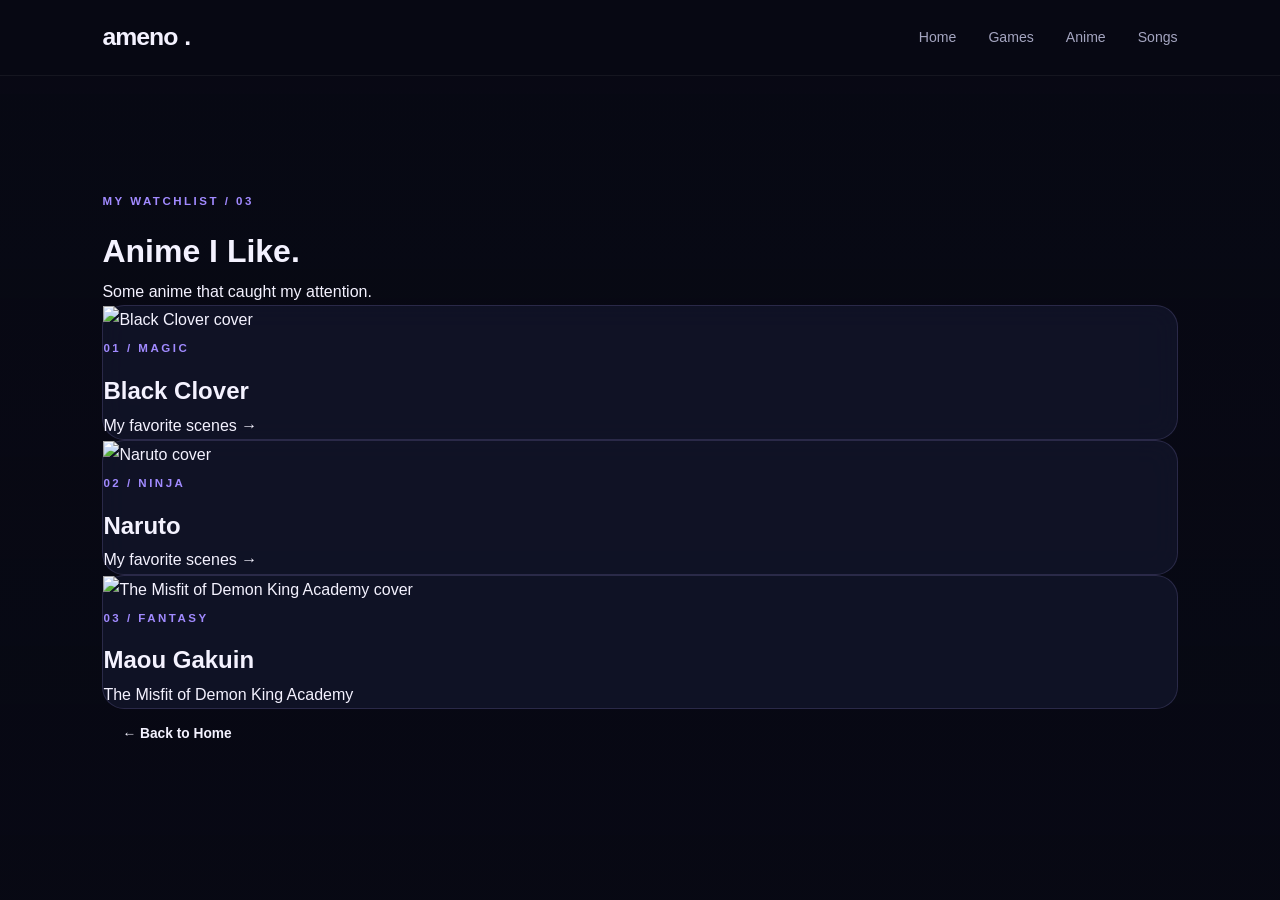
==== commit 3a1f531f: "Update anime.html" ====
--- a/anime.html
+++ b/anime.html
@@ -6,203 +6,6 @@
   <meta name="viewport" content="width=device-width, initial-scale=1.0">
   <title>Anime | ameno.</title>
   <link rel="stylesheet" href="style.css">
-
-  <style>
-    /* Anime scene galleries — scoped to this page */
-    .scene-section {
-      margin-top: 64px;
-      scroll-margin-top: 90px;
-    }
-
-    .scene-heading {
-      margin-bottom: 24px;
-    }
-
-    .scene-heading h2 {
-      font-size: clamp(1.6rem, 4vw, 2.3rem);
-      margin: 8px 0;
-    }
-
-    .scene-heading p {
-      opacity: .7;
-      line-height: 1.7;
-    }
-
-    .scene-grid {
-      display: grid;
-      grid-template-columns: repeat(3, minmax(0, 1fr));
-      gap: 18px;
-    }
-
-    .scene-card {
-      position: relative;
-      overflow: hidden;
-      border-radius: 14px;
-      border: 1px solid rgba(255,255,255,.1);
-      background: rgba(255,255,255,.035);
-      cursor: pointer;
-      padding: 0;
-      text-align: left;
-      color: inherit;
-      font: inherit;
-      transition: transform .25s ease, border-color .25s ease;
-    }
-
-    .scene-card:hover {
-      transform: translateY(-5px);
-      border-color: rgba(160,120,255,.7);
-    }
-
-    .scene-card img {
-      display: block;
-      width: 100%;
-      aspect-ratio: 16 / 10;
-      object-fit: cover;
-      transition: transform .35s ease;
-    }
-
-    .scene-card:hover img {
-      transform: scale(1.04);
-    }
-
-    .scene-caption {
-      display: block;
-      padding: 12px 14px;
-      font-size: .9rem;
-      opacity: .85;
-    }
-
-    .scene-empty {
-      opacity: .65;
-      line-height: 1.7;
-      padding: 18px 0;
-    }
-
-    /* Image lightbox */
-    .scene-lightbox {
-      position: fixed;
-      inset: 0;
-      z-index: 9999;
-      display: none;
-      align-items: center;
-      justify-content: center;
-      padding: 70px 76px;
-      background: rgba(5, 5, 14, .94);
-      backdrop-filter: blur(12px);
-    }
-
-    .scene-lightbox.is-open {
-      display: flex;
-    }
-
-    .scene-lightbox-content {
-      display: flex;
-      flex-direction: column;
-      align-items: center;
-      gap: 12px;
-      max-width: 100%;
-      max-height: 100%;
-    }
-
-    .scene-lightbox img {
-      display: block;
-      max-width: min(100%, 1100px);
-      max-height: calc(100vh - 150px);
-      width: auto;
-      height: auto;
-      object-fit: contain;
-      border-radius: 10px;
-      box-shadow: 0 0 50px rgba(115, 75, 255, .15);
-    }
-
-    .scene-lightbox-caption {
-      color: #fff;
-      text-align: center;
-      font-size: .95rem;
-    }
-
-    .scene-lightbox-close,
-    .scene-lightbox-arrow {
-      position: absolute;
-      display: grid;
-      place-items: center;
-      color: white;
-      background: rgba(255,255,255,.1);
-      border: 1px solid rgba(255,255,255,.16);
-      border-radius: 50%;
-      cursor: pointer;
-      transition: background .2s ease;
-    }
-
-    .scene-lightbox-close:hover,
-    .scene-lightbox-arrow:hover {
-      background: rgba(145,100,255,.5);
-    }
-
-    .scene-lightbox-close {
-      top: 22px;
-      right: 24px;
-      width: 44px;
-      height: 44px;
-      font-size: 25px;
-    }
-
-    .scene-lightbox-arrow {
-      top: 50%;
-      transform: translateY(-50%);
-      width: 48px;
-      height: 48px;
-      font-size: 27px;
-    }
-
-    .scene-lightbox-prev {
-      left: 18px;
-    }
-
-    .scene-lightbox-next {
-      right: 18px;
-    }
-
-    .scene-lightbox-count {
-      color: rgba(255,255,255,.6);
-      font-size: .8rem;
-    }
-
-    @media (max-width: 760px) {
-      .scene-grid {
-        grid-template-columns: repeat(2, minmax(0, 1fr));
-        gap: 12px;
-      }
-
-      .scene-lightbox {
-        padding: 65px 48px;
-      }
-
-      .scene-lightbox-arrow {
-        width: 38px;
-        height: 38px;
-        font-size: 22px;
-      }
-
-      .scene-lightbox-prev {
-        left: 5px;
-      }
-
-      .scene-lightbox-next {
-        right: 5px;
-      }
-
-      .scene-lightbox img {
-        max-height: calc(100vh - 150px);
-      }
-    }
-
-    @media (max-width: 420px) {
-      .scene-grid {
-        grid-template-columns: 1fr;
-      }
-    }
-  </style>
 </head>
 
 <body>
@@ -229,248 +32,63 @@
       </p>
     </div>
 
-    <!-- Anime cover cards -->
     <div class="anime-grid">
-      <article class="anime-card glass reveal">
+
+      <!-- BLACK CLOVER: CLICK TO OPEN ITS OWN PAGE -->
+      <a href="black-clover.html"
+         class="anime-card glass reveal"
+         style="display:block; text-decoration:none; color:inherit;">
+
         <img
           src="https://i.pinimg.com/736x/8c/94/e2/8c94e285b7a7a8ae8dfb73b587fb9cfe.jpg"
           alt="Black Clover cover">
+
         <div class="anime-info">
           <p class="section-index">01 / MAGIC</p>
           <h2>Black Clover</h2>
+          <p>My favorite scenes →</p>
         </div>
-      </article>
+      </a>
 
-      <article class="anime-card glass reveal">
+      <!-- NARUTO: CLICK TO OPEN ITS OWN PAGE -->
+      <a href="naruto.html"
+         class="anime-card glass reveal"
+         style="display:block; text-decoration:none; color:inherit;">
+
         <img
           src="https://i.pinimg.com/736x/a8/4e/79/a84e79ad5d11991ee4a827ebd3284d70.jpg"
           alt="Naruto cover">
+
         <div class="anime-info">
           <p class="section-index">02 / NINJA</p>
           <h2>Naruto</h2>
+          <p>My favorite scenes →</p>
         </div>
-      </article>
+      </a>
 
+      <!-- MAOU GAKUIN: ORIGINAL CARD -->
       <article class="anime-card glass reveal">
         <img
           src="https://i.pinimg.com/736x/e4/8b/f3/e48bf3ddf693b8698933d5f902a15b43.jpg"
           alt="The Misfit of Demon King Academy cover">
+
         <div class="anime-info">
           <p class="section-index">03 / FANTASY</p>
           <h2>Maou Gakuin</h2>
           <p>The Misfit of Demon King Academy</p>
         </div>
       </article>
+
     </div>
-
-    <!-- Black Clover gallery -->
-    <section class="scene-section reveal" id="black-clover">
-      <div class="scene-heading">
-        <p class="section-index">01 / MY FAVORITE SCENES</p>
-        <h2>Black Clover<span>.</span></h2>
-        <p>Favorite moments from the world of magic.</p>
-      </div>
-
-      <div class="scene-grid" id="blackCloverGallery">
-        <!-- Add your Black Clover scene images here -->
-        <p class="scene-empty">
-          Your Black Clover scenes will appear here. Add image links to the
-          gallery code when you're ready.
-        </p>
-      </div>
-    </section>
-
-    <!-- Naruto gallery -->
-    <section class="scene-section reveal" id="naruto">
-      <div class="scene-heading">
-        <p class="section-index">02 / MY FAVORITE SCENES</p>
-        <h2>Naruto<span>.</span></h2>
-        <p>Memorable moments from the shinobi world.</p>
-      </div>
-
-      <div class="scene-grid" id="narutoGallery">
-        <!-- Add your Naruto scene images here -->
-        <p class="scene-empty">
-          Your Naruto scenes will appear here. Add image links to the
-          gallery code when you're ready.
-        </p>
-      </div>
-    </section>
 
     <div class="page-bottom reveal">
       <a href="index.html" class="button">← Back to Home</a>
     </div>
   </main>
 
-  <!-- Image viewer -->
-  <div class="scene-lightbox" id="sceneLightbox"
-    role="dialog" aria-modal="true" aria-label="Anime scene viewer">
-
-    <button class="scene-lightbox-close" id="sceneClose"
-      aria-label="Close image viewer">×</button>
-
-    <button class="scene-lightbox-arrow scene-lightbox-prev"
-      id="scenePrev" aria-label="Previous image">‹</button>
-
-    <div class="scene-lightbox-content">
-      <img id="sceneLargeImage" src="" alt="">
-      <div class="scene-lightbox-caption" id="sceneCaption"></div>
-      <div class="scene-lightbox-count" id="sceneCount"></div>
-    </div>
-
-    <button class="scene-lightbox-arrow scene-lightbox-next"
-      id="sceneNext" aria-label="Next image">›</button>
-  </div>
-
   <button id="topButton" class="top-button"
     aria-label="Back to top">↑</button>
 
   <script src="script.js"></script>
-
-  <script>
-    /*
-      Add scene images to the arrays below.
-      Each image needs a direct image URL and a caption.
-    */
-    const animeScenes = {
-      blackClover: [
-        // Example:
-        // {
-        //   src: "https://example.com/black-clover-scene.jpg",
-        //   title: "Asta's favorite moment"
-        // }
-      ],
-
-      naruto: [
-        // Example:
-        // {
-        //   src: "https://example.com/naruto-scene.jpg",
-        //   title: "Naruto's favorite moment"
-        // }
-      ]
-    };
-
-    const sceneGroups = {
-      blackClover: [],
-      naruto: []
-    };
-
-    function renderSceneGallery(galleryId, scenes, groupName) {
-      const gallery = document.getElementById(galleryId);
-      gallery.innerHTML = "";
-
-      if (!scenes.length) {
-        const empty = document.createElement("p");
-        empty.className = "scene-empty";
-        empty.textContent = "Scene images will appear here when you add them.";
-        gallery.appendChild(empty);
-        return;
-      }
-
-      scenes.forEach((scene, index) => {
-        const button = document.createElement("button");
-        button.type = "button";
-        button.className = "scene-card";
-        button.setAttribute("aria-label", "Open " + scene.title);
-
-        const image = document.createElement("img");
-        image.src = scene.src;
-        image.alt = scene.title;
-        image.loading = "lazy";
-
-        const caption = document.createElement("span");
-        caption.className = "scene-caption";
-        caption.textContent = scene.title;
-
-        button.append(image, caption);
-        button.addEventListener("click", () => openScene(groupName, index));
-        gallery.appendChild(button);
-      });
-    }
-
-    let currentSceneGroup = "blackClover";
-    let currentSceneIndex = 0;
-
-    const lightbox = document.getElementById("sceneLightbox");
-    const largeImage = document.getElementById("sceneLargeImage");
-    const caption = document.getElementById("sceneCaption");
-    const count = document.getElementById("sceneCount");
-    const closeButton = document.getElementById("sceneClose");
-
-    function openScene(groupName, index) {
-      currentSceneGroup = groupName;
-      currentSceneIndex = index;
-      updateSceneViewer();
-
-      lightbox.classList.add("is-open");
-      document.body.style.overflow = "hidden";
-      closeButton.focus();
-    }
-
-    function updateSceneViewer() {
-      const scenes = sceneGroups[currentSceneGroup];
-      if (!scenes || !scenes.length) return;
-
-      const scene = scenes[currentSceneIndex];
-      largeImage.src = scene.src;
-      largeImage.alt = scene.title;
-      caption.textContent = scene.title;
-      count.textContent =
-        (currentSceneIndex + 1) + " / " + scenes.length;
-    }
-
-    function moveScene(direction) {
-      const scenes = sceneGroups[currentSceneGroup];
-      if (!scenes || !scenes.length) return;
-
-      currentSceneIndex =
-        (currentSceneIndex + direction + scenes.length) % scenes.length;
-
-      updateSceneViewer();
-    }
-
-    function closeSceneViewer() {
-      lightbox.classList.remove("is-open");
-      largeImage.src = "";
-      document.body.style.overflow = "";
-    }
-
-    document.getElementById("scenePrev").addEventListener("click", () => {
-      moveScene(-1);
-    });
-
-    document.getElementById("sceneNext").addEventListener("click", () => {
-      moveScene(1);
-    });
-
-    closeButton.addEventListener("click", closeSceneViewer);
-
-    lightbox.addEventListener("click", event => {
-      if (event.target === lightbox) closeSceneViewer();
-    });
-
-    document.addEventListener("keydown", event => {
-      if (!lightbox.classList.contains("is-open")) return;
-
-      if (event.key === "Escape") closeSceneViewer();
-      if (event.key === "ArrowLeft") moveScene(-1);
-      if (event.key === "ArrowRight") moveScene(1);
-    });
-
-    sceneGroups.blackClover = animeScenes.blackClover;
-    sceneGroups.naruto = animeScenes.naruto;
-
-    renderSceneGallery(
-      "blackCloverGallery",
-      sceneGroups.blackClover,
-      "blackClover"
-    );
-
-    renderSceneGallery(
-      "narutoGallery",
-      sceneGroups.naruto,
-      "naruto"
-    );
-  </script>
 </body>
 </html>
